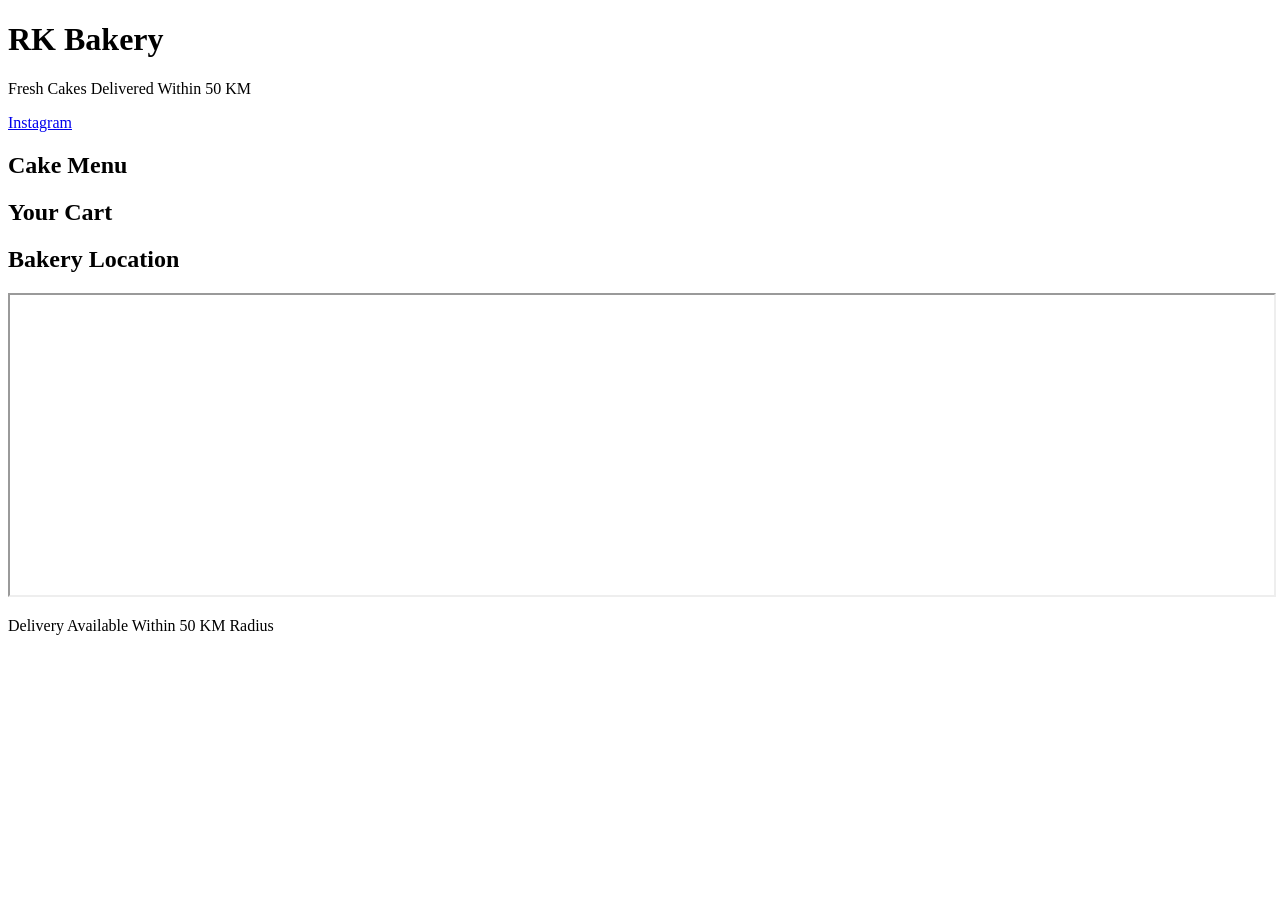
==== index.html @ c4e7e00e "Add files via upload" ====
<!DOCTYPE html>
<html>
<head>
<title>RK Bakery</title>
<link rel="stylesheet" href="style.css">
</head>

<body>

<header>
<h1>RK Bakery</h1>
<p>Fresh Cakes Delivered Within 50 KM</p>

<a href="https://instagram.com" target="_blank">Instagram</a>
</header>

<h2>Cake Menu</h2>
<div id="cake-list"></div>

<h2>Your Cart</h2>
<div id="cart"></div>

<h2>Bakery Location</h2>

<iframe 
width="100%" 
height="300"
src="https://maps.google.com/maps?q=26.9124,75.7873&z=15&output=embed">
</iframe>

<p>Delivery Available Within 50 KM Radius</p>

<script src="script.js"></script>

</body>
</html>
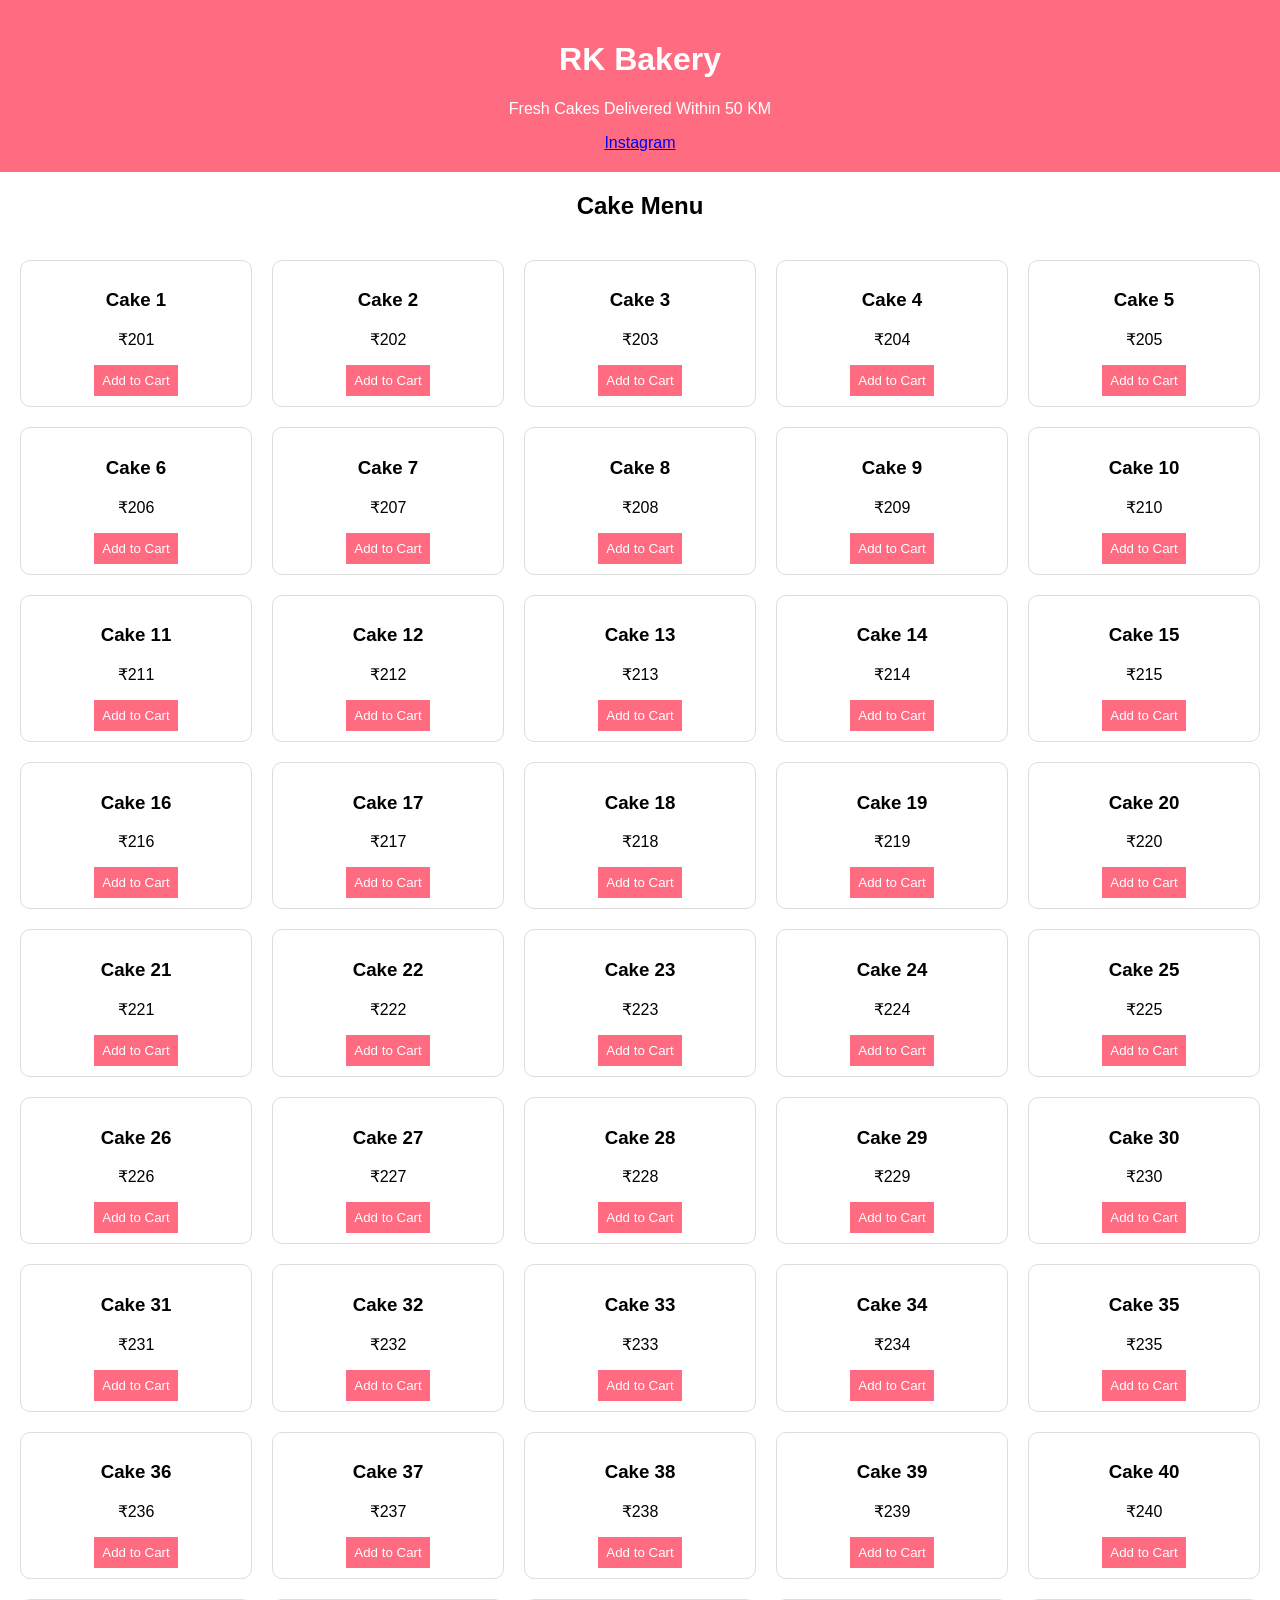
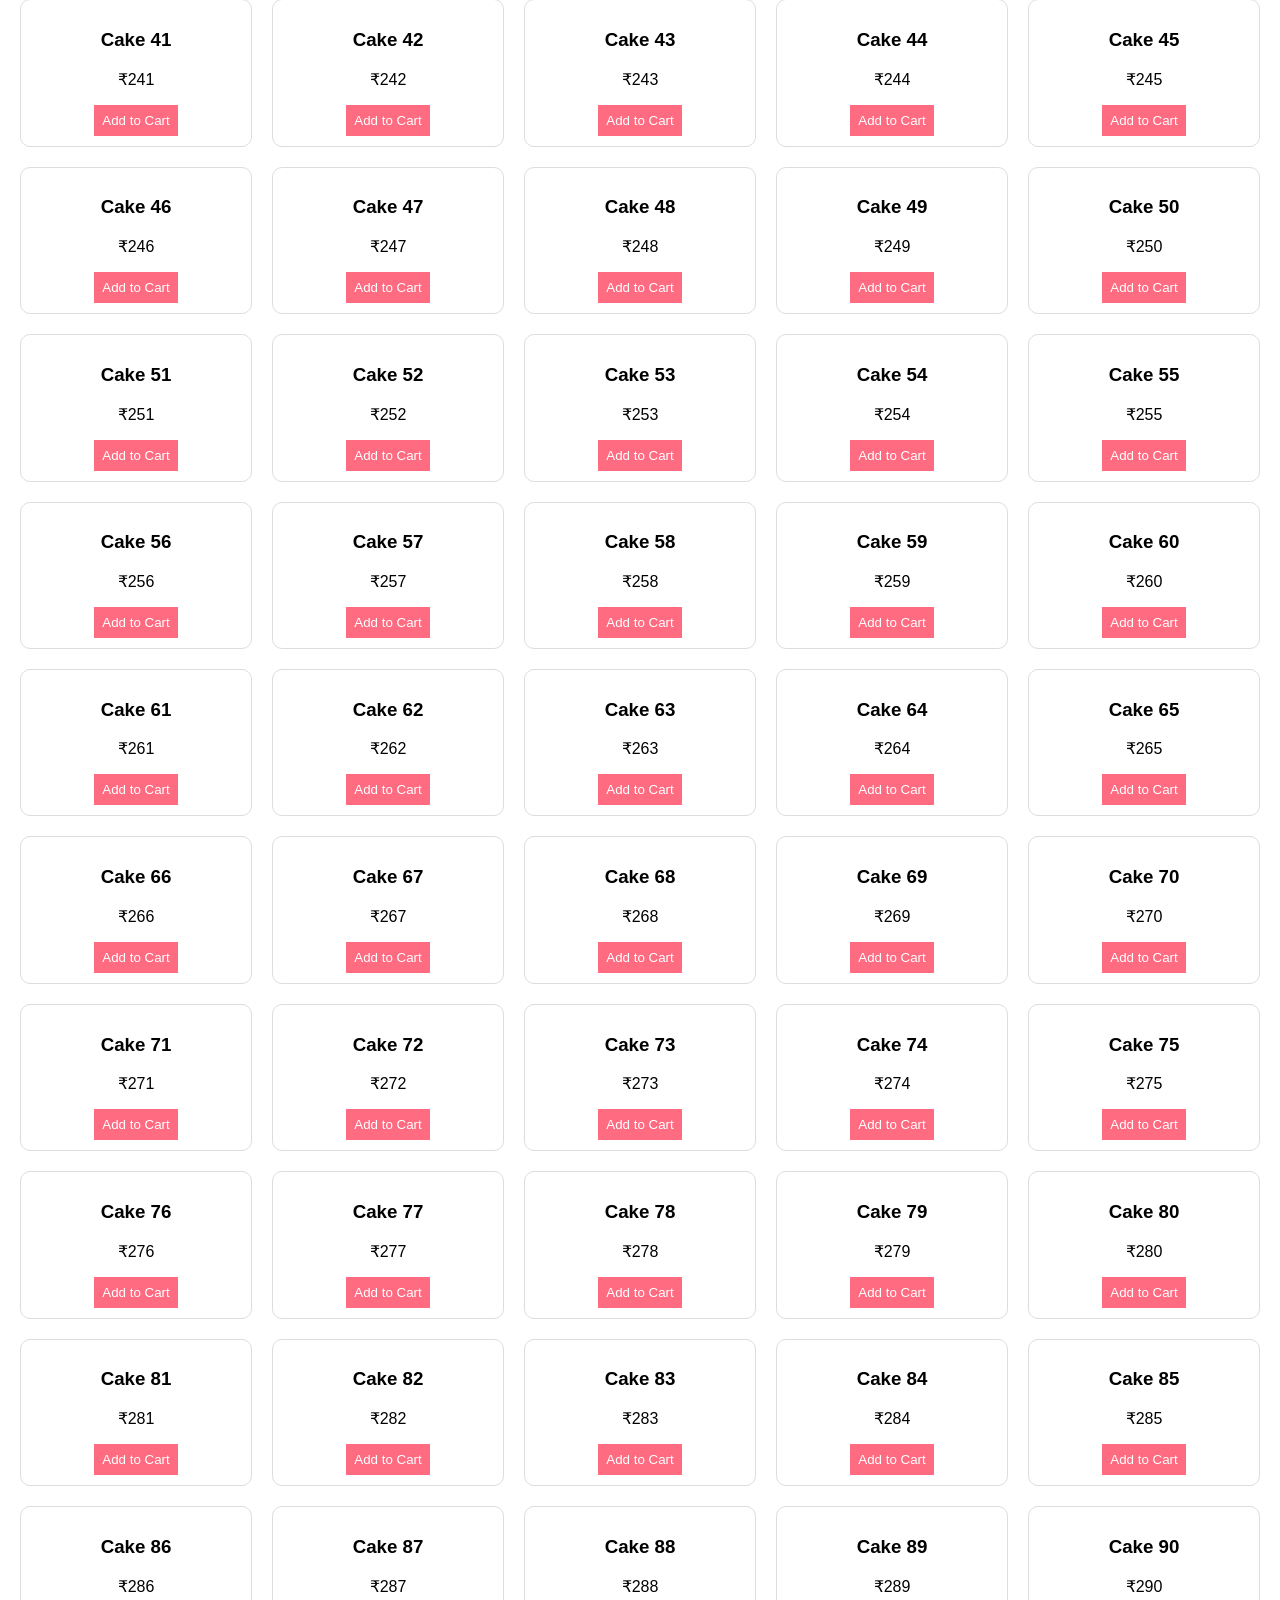
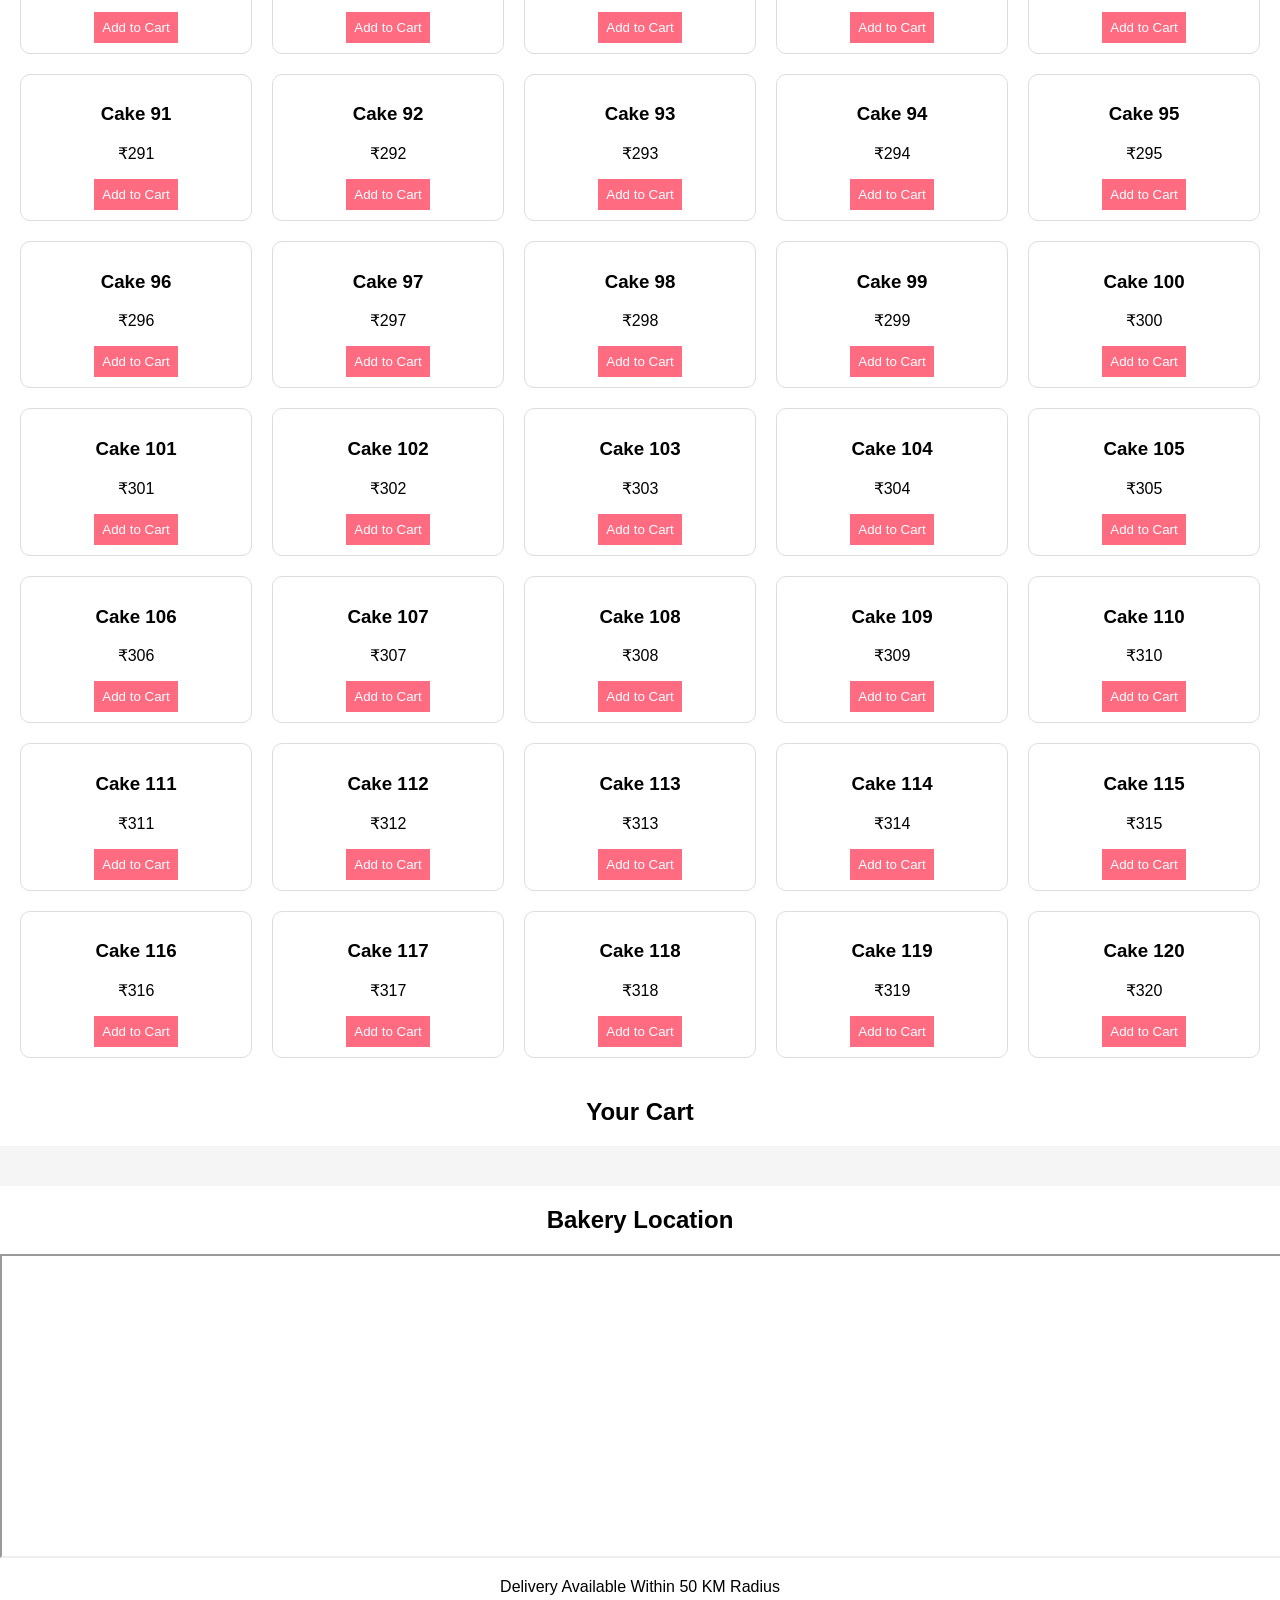
==== commit 7debf3d7: "Fix Instagram link in index.html Updated Instagram link to point to the specific RK Bakery profile." ====
--- a/index.html
+++ b/index.html
@@ -11,7 +11,7 @@
 <h1>RK Bakery</h1>
 <p>Fresh Cakes Delivered Within 50 KM</p>
 
-<a href="https://instagram.com" target="_blank">Instagram</a>
+<a href="https://www.instagram.com/rk_bakery_cake?igsh=MWt5M2k1ZzhhNnduZg== " target="_blank">Instagram</a>
 </header>
 
 <h2>Cake Menu</h2>
@@ -33,4 +33,4 @@
 <script src="script.js"></script>
 
 </body>
-</html>+</html>
--- a/style.css
+++ b/style.css
@@ -0,0 +1,38 @@
+body{
+font-family:Arial;
+margin:0;
+padding:0;
+text-align:center;
+}
+
+header{
+background:#ff6b81;
+color:white;
+padding:20px;
+}
+
+#cake-list{
+display:grid;
+grid-template-columns:repeat(auto-fit,minmax(200px,1fr));
+gap:20px;
+padding:20px;
+}
+
+.cake{
+border:1px solid #ddd;
+padding:10px;
+border-radius:10px;
+}
+
+button{
+background:#ff6b81;
+color:white;
+border:none;
+padding:8px;
+cursor:pointer;
+}
+
+#cart{
+background:#f5f5f5;
+padding:20px;
+}
